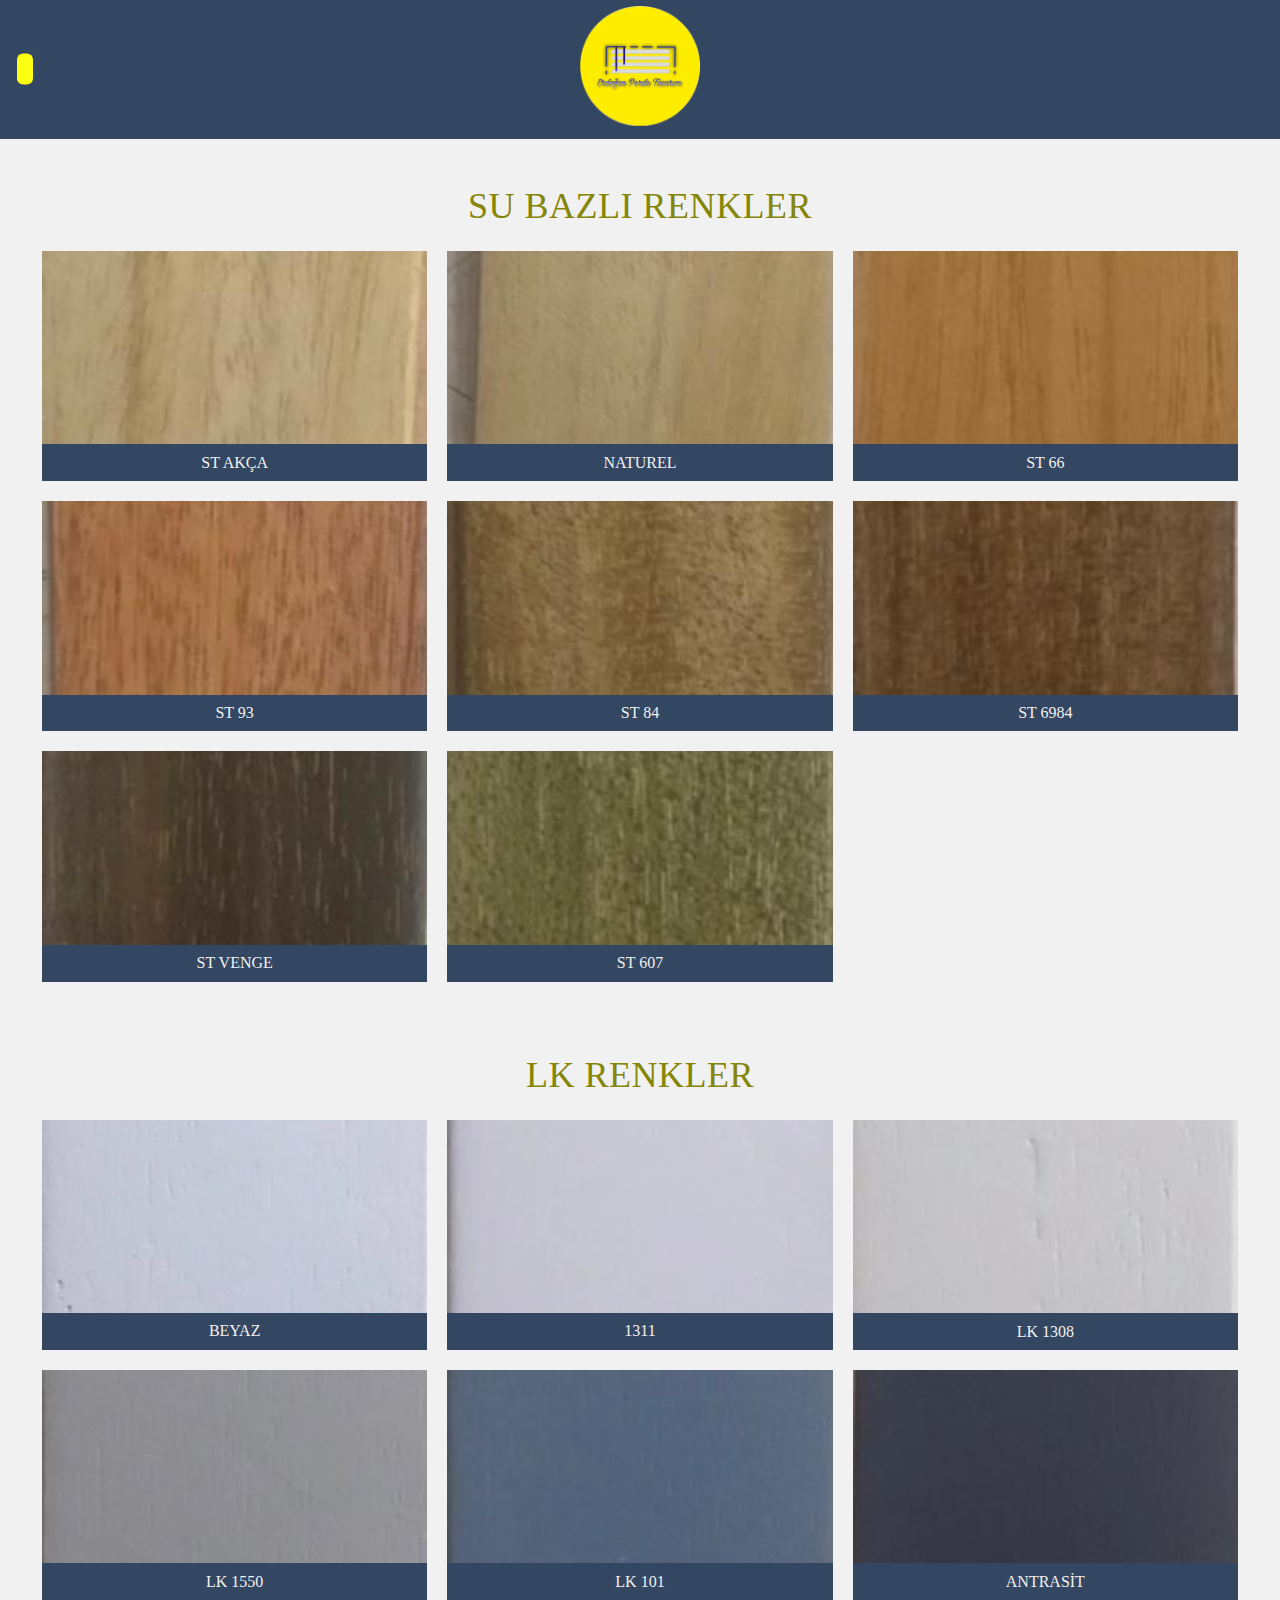
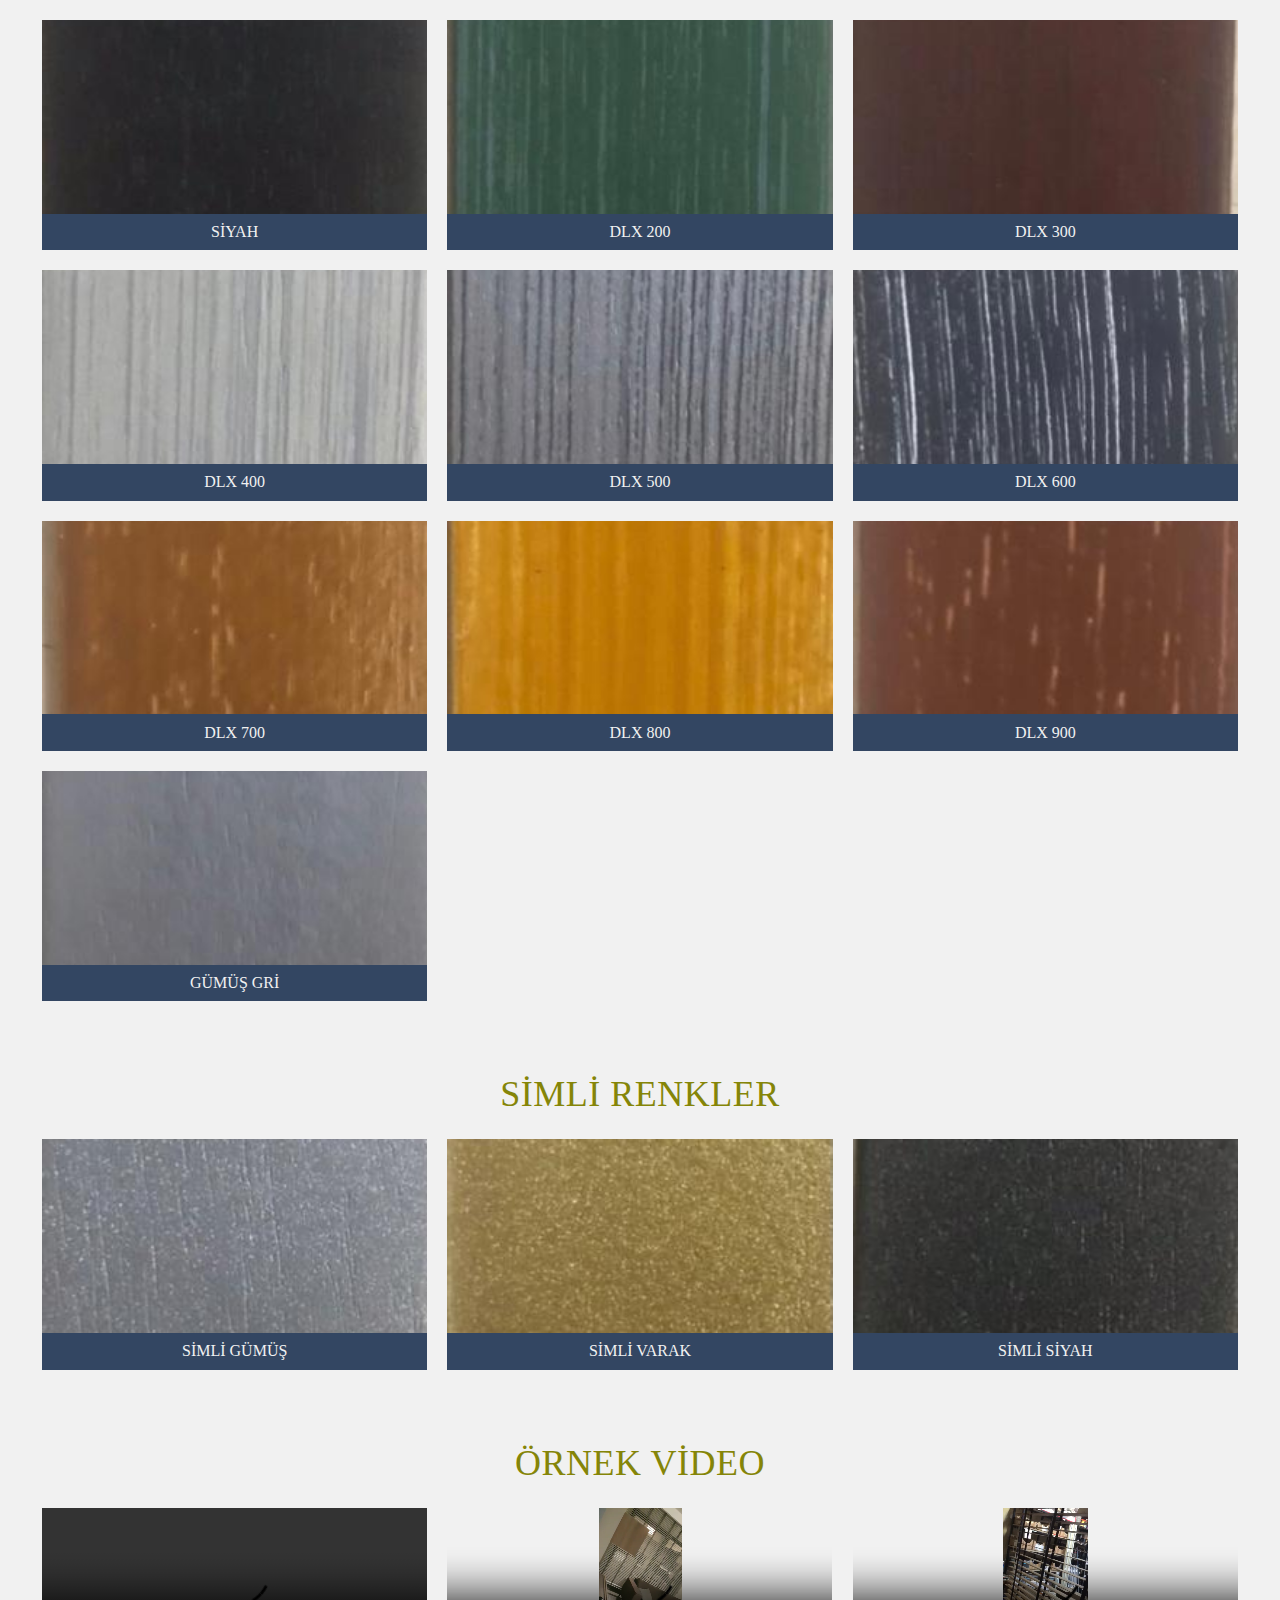
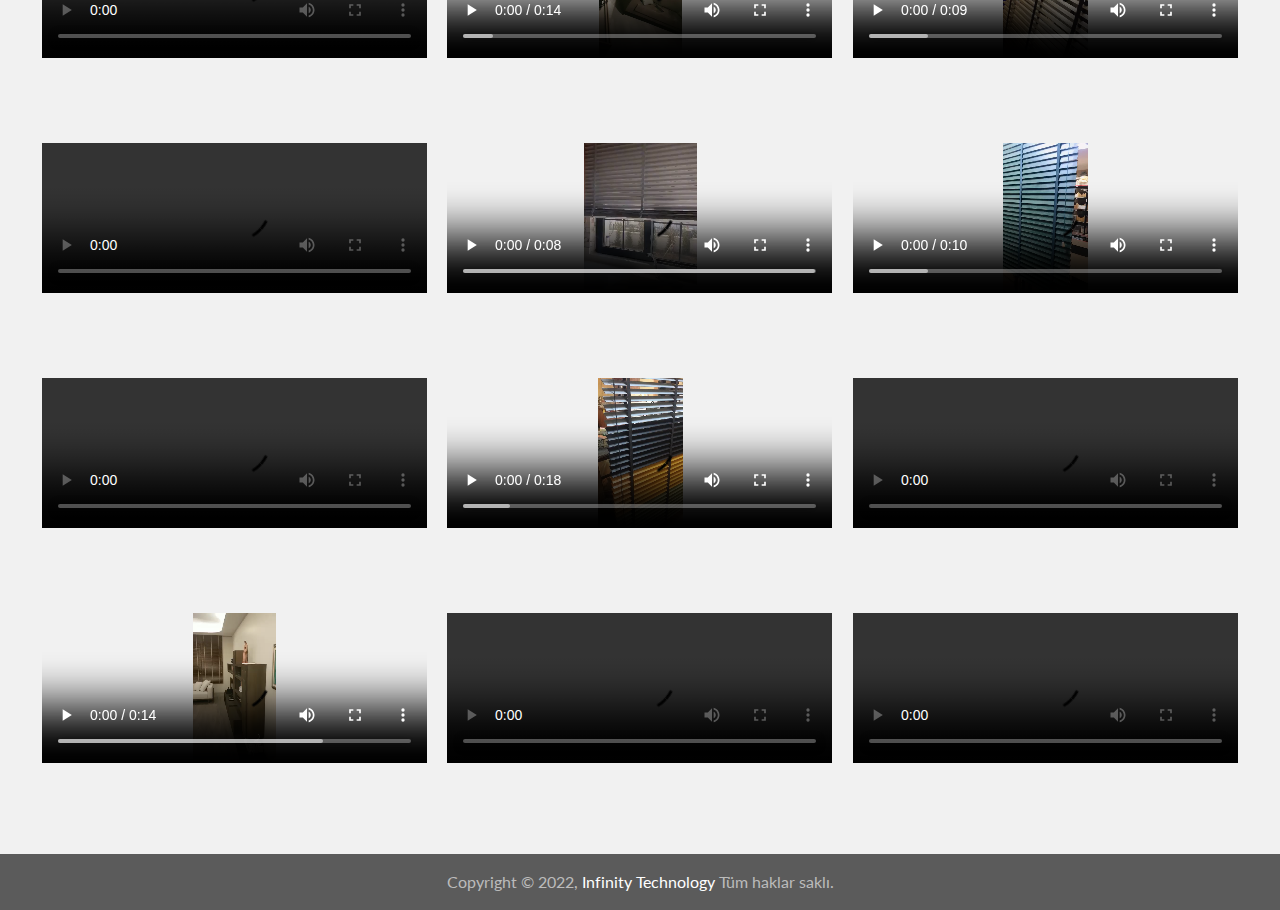
==== color-chart.html @ 48b12e14 "Add files via upload" ====
<!DOCTYPE html>
<html lang="tr">

<head>
  <meta charset="UTF-8">

  <meta http-equiv="X-UA-Compatible" content="IE=edge">

  <meta name="viewport" content="width=device-width, initial-scale=1.0">

  <title>Özel Tasarım Ahşap Perde | Erdoğan Perde Tasarım</title>

  <meta name="description"
    content="Ahşap Perde ile mekanlarınıza ayrıcalık katın. Size özel geniş renk ve boyut seçenekleriyle Ahşap Jaluzi Perde isteklerinize karşılık bulun .">

  <script src="scripts/main.js" defer></script>

  <script src="scripts/modal.js" defer></script>

  <script src="https://kit.fontawesome.com/9660dfcb3e.js" crossorigin="anonymous"></script>

  <link rel="stylesheet" href="styles/main.css">

  <link rel="stylesheet" href="styles/gallery.css">

  <link rel="stylesheet" href="styles/modal.css">

  <link rel="apple-touch-icon" sizes="180x180" href="favicon/apple-touch-icon.png">

  <link rel="icon" type="image/png" sizes="32x32" href="favicon/favicon-32x32.png">

  <link rel="icon" type="image/png" sizes="16x16" href="favicon/favicon-16x16.png">

  <link rel="manifest" href="favicon/site.webmanifest">

</head>

<body>
  <!-- this serve to wrapp all our content -->
  <div class="dropdown-content"> <!-- To wrapp our dropdown nav bar -->
    <div class="container">
      <div class="nav-container"> <!-- Our nav dropdown container -->

        <nav> <!-- Nav for medium and small screens-->
          <ul class="flex column">
            <li><a href="index.html" class="nav-link uppercase">Ana sayfa</a></li>
            <li><a href="color-chart.html" class="nav-link uppercase">Renk Kartelası</a></li>
            <li>
              <a href="#" class="nav-link uppercase" id="bize_ulasin">
                <span>
                  Bize Ulaşın &nbsp;
                </span>
                <span><i class="fa-solid fa-angle-down"></i></span>
              </a>
              <ul class="socials flex row center">
                <li><a href="https://instagram.com/erdogan_perde__tasarim?igshid=YmMyMTA2M2Y=" target="_blank"><i
                      class="fa-brands fa-instagram"></i></a></li>
                <li><a href="https://wa.me/+905436443362" target="_blank"><i class="fa-brands fa-whatsapp"></i></a></li>
              </ul>
            </li>
          </ul>
        </nav>
      </div>

      <div class="icon close center radius flex" id="closeBtn">
        <i class="fa-solid fa-xmark"></i>
      </div>
    </div>

  </div>

  <header class="container x-sm-spacing bg-blue"><!-- this section will display the layout of the header section -->

    <div class="center">
      <div class="sm-spacing middle" id="menuBtn">
        <i class="fa-solid fa-bars bg-yellow icon radius"></i>
      </div>
      <!--logo-->
      <div class="logo-wrapper">
        <div class="logo flex center">
          <a href="#" title="" rel="">
            <img src="images\main-page\logo\logo.webp" alt="">
          </a>
        </div>
      </div>

    </div>
  </header>

  <!-- This is the modal wrapper -->
  <div class="modal" id="modal">
    
    <div class="container flex center middle">
      <!-- Close button -->
    <div class="icon close center radius flex" id="modal_close">
      <i class="fa-solid fa-xmark"></i>
    </div>
    
    <!--These will serve as next & prev buttons -->
    <div id="prev">
      <i class="fa-solid fa-angle-left"></i>
    </div>
     <!-- Modal content -->
     <div class="modal-content center middle">

      <!-- The image that will be displayed -->
      <img src="" id="imageShown">
      
    </div>
    <div id="next">
      <i class="fa-solid fa-angle-right"></i>
    </div>

   
    </div>

  </div>

  <main>
    <section class="container">
      <article class="container center large-spacing">
        <div class="container center nrm-spacing">
          <h2 class="uppercase dark-yellow-color">Su Bazlı Renkler</h2>
        </div>

        <div class="flex center">
          <div class="container gallery-wrapper">

            <figure class="gallery-item flex column photo photo">
              <img src="images\color-chart\ST-AKCA.jpg" alt="ST AKÇA">
              <figcaption>ST AKÇA</figcaption>
            </figure>

            <figure class="gallery-item flex column photo">
              <img src="images\color-chart\NATUREL.jpg" alt="NATUREL">
              <figcaption>NATUREL</figcaption>
            </figure>

            <figure class="gallery-item flex column photo">
              <img src="images\color-chart\ST-66.jpg" alt="ST 66">
              <figcaption>ST 66</figcaption>
            </figure>

            <figure class="gallery-item flex column photo">
              <img src="images\color-chart\ST-93.jpg" alt="ST 93">
              <figcaption>ST 93</figcaption>
            </figure>

            <figure class="gallery-item flex column photo">
              <img src="images\color-chart\ST-84.jpg" alt="ST 84">
              <figcaption>ST 84</figcaption>
            </figure>

            <figure class="gallery-item flex column photo">
              <img src="images\color-chart\ST-6984.jpg" alt="ST 6984">
              <figcaption>ST 6984</figcaption>
            </figure>

            <figure class="gallery-item flex column photo">
              <img src="images\color-chart\ST-VENGE.jpg" alt="ST VENGE">
              <figcaption>ST VENGE</figcaption>
            </figure>

            <figure class="gallery-item flex column photo">
              <img src="images\color-chart\ST-607.jpg" alt="ST 607">
              <figcaption>ST 607</figcaption>
            </figure>
          </div>
        </div>
      </article>

      <article class="container center large-spacing">
        <div class="container center nrm-spacing">
          <h2 class="uppercase dark-yellow-color">LK Renkler</h2>
        </div>

        <div class="flex center">
          <div class="container gallery-wrapper">

            <figure class="gallery-item flex column photo">
              <img src="images\color-chart\BEYAZ.jpg" alt="BEYAZ">
              <figcaption>BEYAZ</figcaption>
            </figure>

            <figure class="gallery-item flex column photo">
              <img src="images\color-chart\13-11.jpg" alt="1311">
              <figcaption>1311</figcaption>
            </figure>

            <figure class="gallery-item flex column photo">
              <img src="images\color-chart\LK-1308.jpg" alt="LK 1308">
              <figcaption>LK 1308</figcaption>
            </figure>

            <figure class="gallery-item flex column photo">
              <img src="images\color-chart\LK-1550.jpg" alt="LK 1550">
              <figcaption>LK 1550</figcaption>
            </figure>

            <figure class="gallery-item flex column photo">
              <img src="images\color-chart\LK-101.jpg" alt="LK 101">
              <figcaption>LK 101</figcaption>
            </figure>

            <figure class="gallery-item flex column photo">
              <img src="images\color-chart\ANTRASİT.jpg" alt="ANTRASİT">
              <figcaption>ANTRASİT</figcaption>
            </figure>

            <figure class="gallery-item flex column photo">
              <img src="images\color-chart\SİYAH.jpg" alt="SİYAH">
              <figcaption>SİYAH</figcaption>
            </figure>

            <figure class="gallery-item flex column photo">
              <img src="images\color-chart\DLX-200.jpg" alt="DLX 200">
              <figcaption>DLX 200</figcaption>
            </figure>

            <figure class="gallery-item flex column photo">
              <img src="images\color-chart\DLX-300.jpg" alt="DLX 300">
              <figcaption>DLX 300</figcaption>
            </figure>

            <figure class="gallery-item flex column photo">
              <img src="images\color-chart\DLX-400.jpg" alt="DLX 400">
              <figcaption>DLX 400</figcaption>
            </figure>

            <figure class="gallery-item flex column photo">
              <img src="images\color-chart\DLX-500.jpg" alt="DLX 500">
              <figcaption>DLX 500</figcaption>
            </figure>

            <figure class="gallery-item flex column photo">
              <img src="images\color-chart\DLX-600.jpg" alt="DLX 600">
              <figcaption>DLX 600</figcaption>
            </figure>

            <figure class="gallery-item flex column photo">
              <img src="images\color-chart\DLX-700.jpg" alt="DLX 700">
              <figcaption>DLX 700</figcaption>
            </figure>

            <figure class="gallery-item flex column photo">
              <img src="images\color-chart\DLX-800.jpg" alt="DLX 800">
              <figcaption>DLX 800</figcaption>
            </figure>

            <figure class="gallery-item flex column photo">
              <img src="images\color-chart\DLX-900.jpg" alt="DLX 900">
              <figcaption>DLX 900</figcaption>
            </figure>

            <figure class="gallery-item flex column photo">
              <img src="images\color-chart\SILVER-GREY.jpg" alt="GÜMÜŞ GRİ">
              <figcaption>GÜMÜŞ GRİ</figcaption>
            </figure>
          </div>
        </div>
      </article>

      <article class="container center large-spacing">
        <div class="container center nrm-spacing">
          <h2 class="uppercase dark-yellow-color">Simli Renkler</h2>
        </div>

        <div class="flex center">
          <div class="container gallery-wrapper">

            <figure class="gallery-item flex column photo">
              <img src="images\color-chart\SILVERY-SİLVER.jpg" alt="SİMLİ GÜMÜŞ">
              <figcaption>SİMLİ GÜMÜŞ</figcaption>
            </figure>

            <figure class="gallery-item flex column photo">
              <img src="images\color-chart\SILVERY-VARAK.jpg" alt="SİMLİ VARAK">
              <figcaption>SİMLİ VARAK</figcaption>
            </figure>

            <figure class="gallery-item flex column photo">
              <img src="images\color-chart\SILVERY-BLACK.jpg" alt="SİMLİ SİYAH">
              <figcaption>SİMLİ SİYAH</figcaption>
            </figure>
          </div>
        </div>
      </article>

      <article class="container center large-spacing">
        <div class="container center nrm-spacing">
          <h2 class="uppercase dark-yellow-color">ÖRNEK VİDEO</h2>
        </div>
        <div class="container gallery-wrapper">
          <figure class="gallery-item">
            <video controls>
              <source src="videos\vd-1.mp4" type="video/mp4">
            </video>
          </figure>
          <figure class="gallery-item">
            <video controls>
              <source src="videos\vd-2.mp4" type="video/mp4">
            </video>
          </figure>
          <figure class="gallery-item">
            <video controls>
              <source src="videos\vd-3.mp4" type="video/mp4">
            </video>
          </figure>
          <figure class="gallery-item">
            <video controls>
              <source src="videos\vd-4.mp4" type="video/mp4">
            </video>
          </figure>
          <figure class="gallery-item">
            <video controls>
              <source src="videos\vd-5.mp4" type="video/mp4">
            </video>
          </figure>
          <figure class="gallery-item">
            <video controls>
              <source src="videos\vd-6.mp4" type="video/mp4">
            </video>
          </figure>
          <figure class="gallery-item">
            <video controls>
              <source src="videos\vd-7.mp4" type="video/mp4">
            </video>
          </figure>
          <figure class="gallery-item">
            <video controls>
              <source src="videos\vd-8.mp4" type="video/mp4">
            </video>
          </figure>
          <figure class="gallery-item">
            <video controls>
              <source src="videos\vd-9.mp4" type="video/mp4">
            </video>
          </figure>
          <figure class="gallery-item">
            <video controls>
              <source src="videos\vd-10.mp4" type="video/mp4">
            </video>
          </figure>
          <figure class="gallery-item">
            <video controls>
              <source src="videos\vd-11.mp4" type="video/mp4">
            </video>
          </figure>
          <figure class="gallery-item">
            <video controls>
              <source src="videos\vd-12.mp4" type="video/mp4">
            </video>
          </figure>
          </figure>
        </div>
      </article>


    </section>
  </main>
  <footer>
    <div class="nrm-spacing center">
      <p>
        Copyright © 2022, <a href="https://ankawebdesign.000webhostapp.com/" target="_blank"
          style="color: white ">Infinity Technology</a> Tüm haklar saklı.
      </p>
    </div>
  </footer>
</body>

</html>
---- styles/main.css ----
/** ===== VARIABLES & GENERAL BEHAVIOR ====== */

@import url('https://fonts.googleapis.com/css2?family=Lato:wght@400;700&display=swap');
:root {
  /** Font size **/
  --fs-small: 13px;
  --fs-normal: 16px;
  --fs-medium: 20px;
  --fs-large: 36px;
  --fs-x-large: 42px;

  /** Spacing **/
  --x-sm-space: .4rem;
  --sm-space: .66rem;
  --space: 1rem;
  --large-space: 1.5rem;
  --x-large-space: 2.25rem;
  --xx-large-space: 3.38rem;

  /** Colors **/
  --main-color: #f1f1f1;
  --scd-color: #fcff11;
  --third-color: #334662;
  --main-font-color: #5b5b5b;
  --title-color: #858508;
}

*, *::before, *::after {
  box-sizing: border-box;
  margin: 0;
  padding: 0;
  scroll-behavior: smooth;
}

::-webkit-scrollbar {
  width: 4px;
  height: 8px;
}

::-webkit-scrollbar-thumb {
  background: var(--title-color);
}

body {
  font-family: 'Lato', sans-serif;
  -webkit-font-smoothing: antialiased;
  line-height: 1.5;
  font-weight: 400;
  font-size: var(--fs-small);
  font-style: normal;
  background-color: var(--main-color);
  overflow-x: hidden;
  color: var(--main-font-color);
}

/**==== Typography -- Icons --- List --- Links ====*/

h1, h2, h3, h4, h5, h6 {
  font-weight: 400;
}

h1, h2, h3, h4, figcaption {
  font-family: 'Merriweather', Georgia, 'Times New Roman', Times, serif;
}

.reason h4 {
  margin-bottom: var(--sm-spacespace);
  font-size: var(--fs-normal);
  text-transform: uppercase;
}

ul {
  list-style: none;
}

li {
  display: inline-block;
}

a, abbr {
  text-decoration: none;
}

#menuBtn {
  position: absolute;
  top: 50%;
  left: var(--x-sm-spacesm-space);
  transform: translateY(-50%)
}

.nav-link {
  display: block;
  color: var(--main-font-color);
  font-weight: 600;
  padding: var(--sm-space) var(--space);
}

.nav-link:hover {
  color: white;
  background-color: #8b8b3b;
}

.column .nav-link:hover {
  transform: translateX(8px) 
}

i {
  transform: scale(1.5);
  cursor: pointer;
}

.socials i:hover {
  transform: scale(2);
}

.fa-instagram {color: rgb(238, 69, 97)}
.fa-whatsapp {color: rgb(11, 182, 11)}

.icon {
  padding: 6px 8px;
  height: auto;
}

.close i {
  color: var(--main-color);
}

.fa-angle-down {
  transform: scale(1)
}

.close i:hover {color: var(--scd-color)}

.reasons-nav a {
  display: block;
  height: .6em;
  width: .6em;
  background-color: var(--main-color);
  flex: 1;
  opacity: 0.7;
  transition: all .2s ease-in-out;
}

.reasons-nav a:hover {
  transform: scale(1.5);
  opacity: 1;
}

.uppercase {
  text-transform: uppercase;
  letter-spacing: .5px;
}

/** figcaption **/ 
figcaption {
  background-color: var(--third-color);
  padding: var(--x-sm-space);
  color: var(--main-color);
}

img {
  width: 100%;
  object-fit: cover;
}
/**============= Layout ================*/

/** Style classes **/
.container {
  position: relative;
  width: 100%;
}

.center {
  text-align: center;
  justify-content: center;
  margin: 0 auto;
}

.middle {
 align-self: center;
 vertical-align: center;
}

.radius {
 border-radius: 6px;
}

.max-width {
 max-width: 850px;
}

.flex {
  display: flex;
}

.row {
  flex-flow: row wrap;
}
.column {
  flex-direction: column;
}

.xx-large-spacing {
  padding: var(--xx-large-space);
}

.x-large-spacing {
  padding: var(--x-large-space);
}

.large-spacing {
  padding: var(--large-space);
}
.nrm-spacing {
  padding: var(--space);
}

.sm-spacing {
  padding: var(--sm-space);
}

.x-sm-spacing {
  padding: var(--x-sm-space);
}

.margin-bottom {
  margin-bottom: var(--space);
}

.shadow {
  box-shadow: 0 1px 4px rgba(0, 0, 0, .2), 0 2px 6px rgba(0, 0, 0, .19);
}

.bg-yellow {
  background-color: var(--scd-color);
  color:rgb(50, 50, 50);
}

.bg-blue {
  background-color: var(--third-color);
}

.white-color {
  color: var(--main-color);
}

.yellow-color {
  color: var(--scd-color);
}

.dark-yellow-color {
  color: var(--title-color)
}

.dark-blue-color {
  color: var(--third-color)
}

.circle {
  border-radius: 50%;
}

/** Header & Nav **/

.nav-container nav {
  margin: var(--space) 0 0;
}

.dropdown-content, .nav-container, .socials {
  transform: translateX(-100%);
  transition: transform .4s ease-in-out;
}

.dropdown-content {
  position: fixed;
  left: 0;
  top: 0;
  bottom: 0;
  right: 0;
  background-color: rgba(0, 0, 0, .8);
  z-index: 100;
}

.nav-container {
  background-color: var(--main-color);
  width: 80%;
  max-width: 300px;
  height: 100vh;
  transition-delay: .4s;
}

.socials {
  width: 100%;
  background-color: #ccc;
}
.socials li {
  margin: var(--space);
}

.close {
  position: fixed;
  top: var(--space);
  right: 4px;
  border: 2px solid var(--main-font-color);
}

.close:hover {
  border-color: var(--scd-color);
}

.logo-wrapper {
  flex: 1;
}

/** Main **/
main {
  font-size: var(--fs-normal);
}

#intro {
  width: 80%;
}

.logo img {
  max-height: 120px;
}

.img-container {
  border: 2px solid rgba(255, 255, 255, .4);
  flex-grow: 1;
  overflow: hidden;
  height: 200px;
  width: 200px;
}

.reasons {
  display: flex;
  overflow-x: auto;
  scroll-snap-type: x mandatory;
  color: var(--main-color)
}

.reason {
  scroll-snap-align: start;
  flex: 1 0 100%;
  padding: var(--space);
  align-self: center;
  scroll-behavior: smooth;
}

.reasons-nav {
  position: absolute;
  bottom: 1.5em;
  left: 50%;
  transform: translateX(-50%);
  flex-wrap: nowrap;
  column-gap: .3rem;
  display: none;
}

.open {
  display: block;
  transform: translateX(0%);
}


footer {
  background-color: var(--main-font-color);
  color: #bbb;
}

/** ======= RESPONSIVE ====== */

@media screen and (min-width: 600px) {
  .logo img {
    max-width: 200px;
  }

  .reasons {
    min-height: 200px;
    padding: var(--sm-space) 0;
  }

  .reason {
    flex: 1 0 49.9%;
    position: relative;
  }
  
  .reason:not(:last-child)::after {
    content: "";
    position: absolute;
    right: 0;
    top: 50%;
    height: 100px;
    transform: translateY(-50%);
    width: 2px;
    background: #bbb;
  }

  h1, h2{
    font-size: var(--fs-large)
  }
  h3, h4 {
    font-size: var(--fs-medium);
  }
  .reasons-nav {
    display: flex;
  }
}
@media screen and (min-width: 900px) {
  body {
    font-size: var(--fs-normal);
  }
  .reason {
    flex: 1 0 33%;
  }
}
---- styles/gallery.css ----
.gallery-wrapper {
  position: relative;
  flex-grow: 1;
  margin: auto;
  max-width: 1200px;
  /* max-height: 1200px; */
  
  display: grid;
  grid-template-columns: repeat(6, 1fr);
  grid-gap: var(--space);
  justify-items: center;
  align-items: center;

  
}

.gallery-item {
  grid-column: span 3;
  width: 100%;
  transition: all .25s;
  border: 2px solid rgba(0, 0, 0, 0);
  aspect-ratio: 16/9;
  
}

.gallery-item:hover figcaption {
  background-color: var(--main-font-color);
}

.gallery-item img {
  height: 90%;
  object-fit: cover;
}

img {
  width: 100%;
}

video {
  width: 100%;
  /* max-height: 200px;
  min-height: 150px; */
  height: 150px;
}

/** Media queries **/
@media only screen and (min-width: 600px) {
  .gallery-item {
    grid-column: span 2;
  }
}

@media only screen and (max-width: 350px) {
  .gallery-item {
    grid-column: span 6;
  }
}
---- styles/modal.css ----
.modal {
  display: none;
  position: fixed;
  left: 0;
  top: 0;
  width: 100%;
  height: 100vh;
  z-index: 101;
  background: rgba(0, 0, 0, .7);
}

 .modal .container {
  position: relative;
  height: 100%;
}

.fa-angle-left, .fa-angle-right {
  position: absolute;
  top: 50%;
  transform: translateY(-50%) scale(2);
  color: #ccc;
}
.fa-angle-left {
  left: 1rem;
}

.fa-angle-right {
  right: 1rem;
}

.modal-content img {
  max-height: 95vh;
}
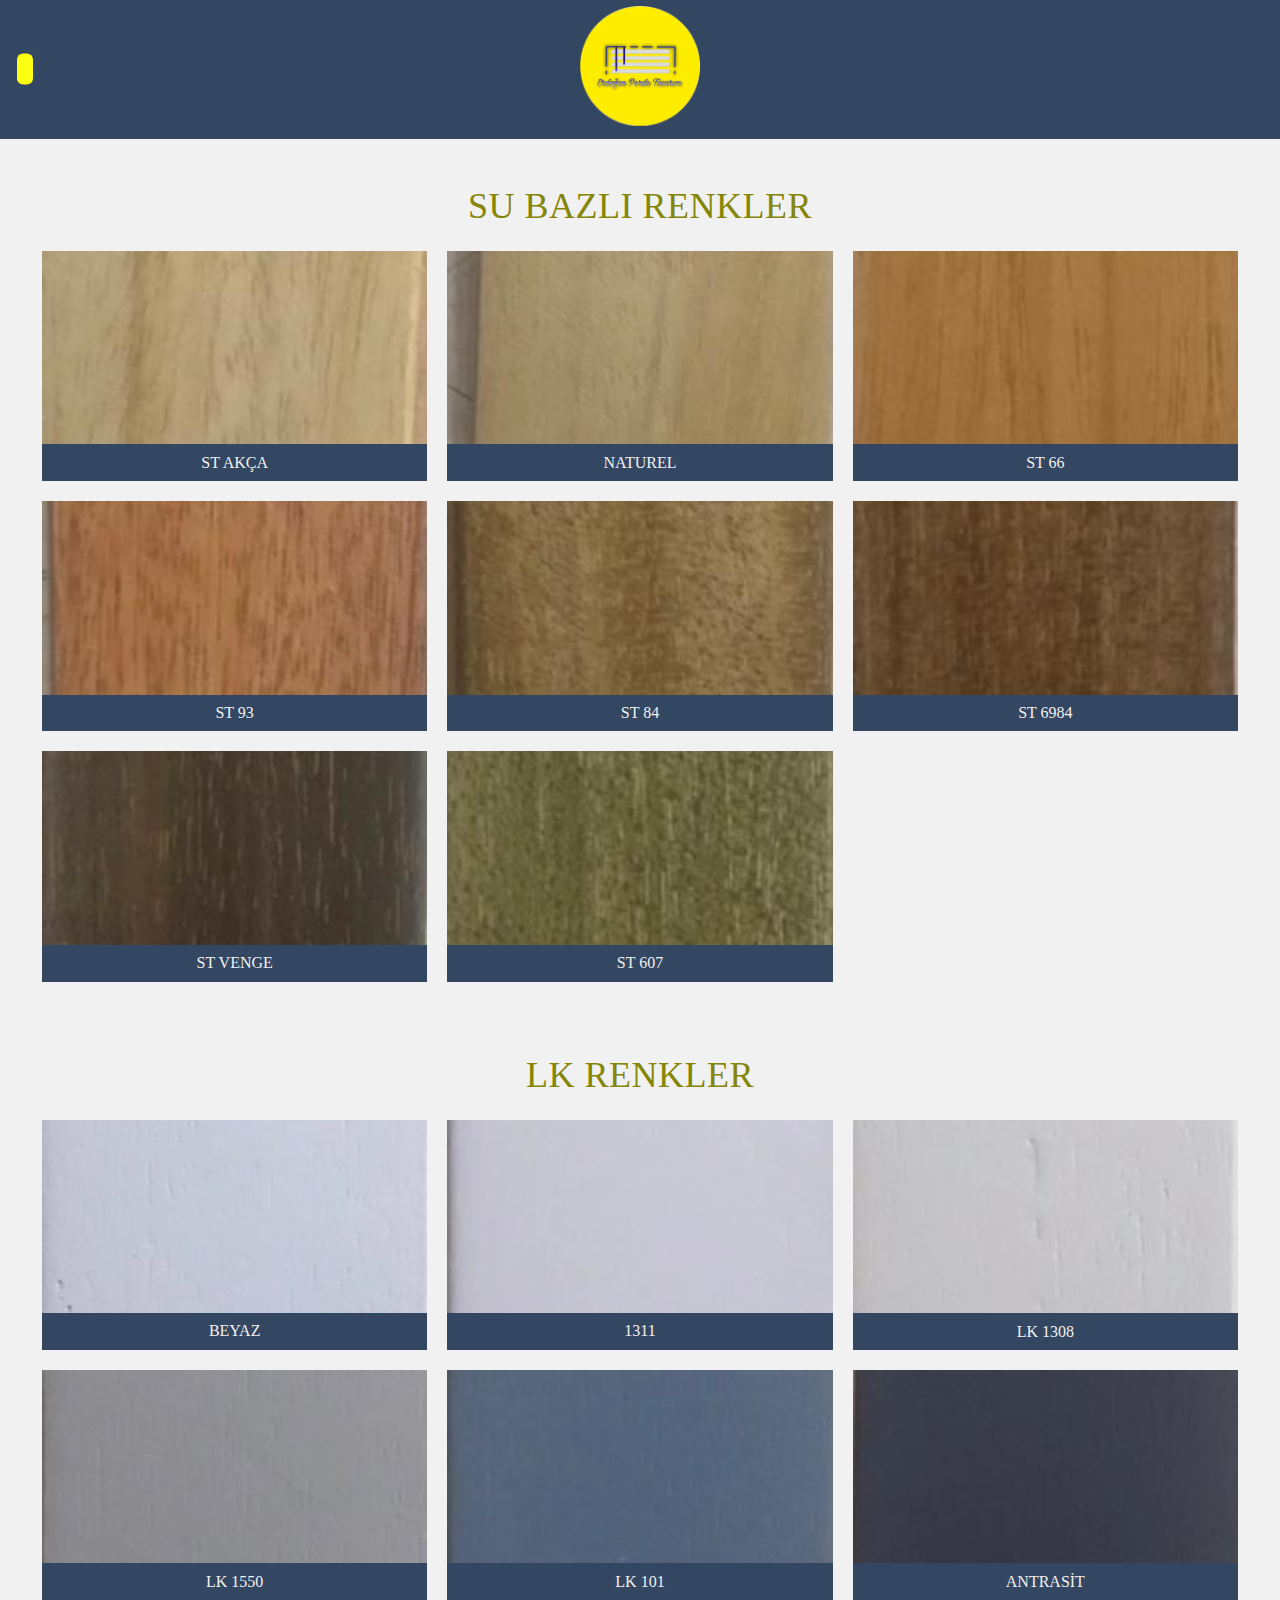
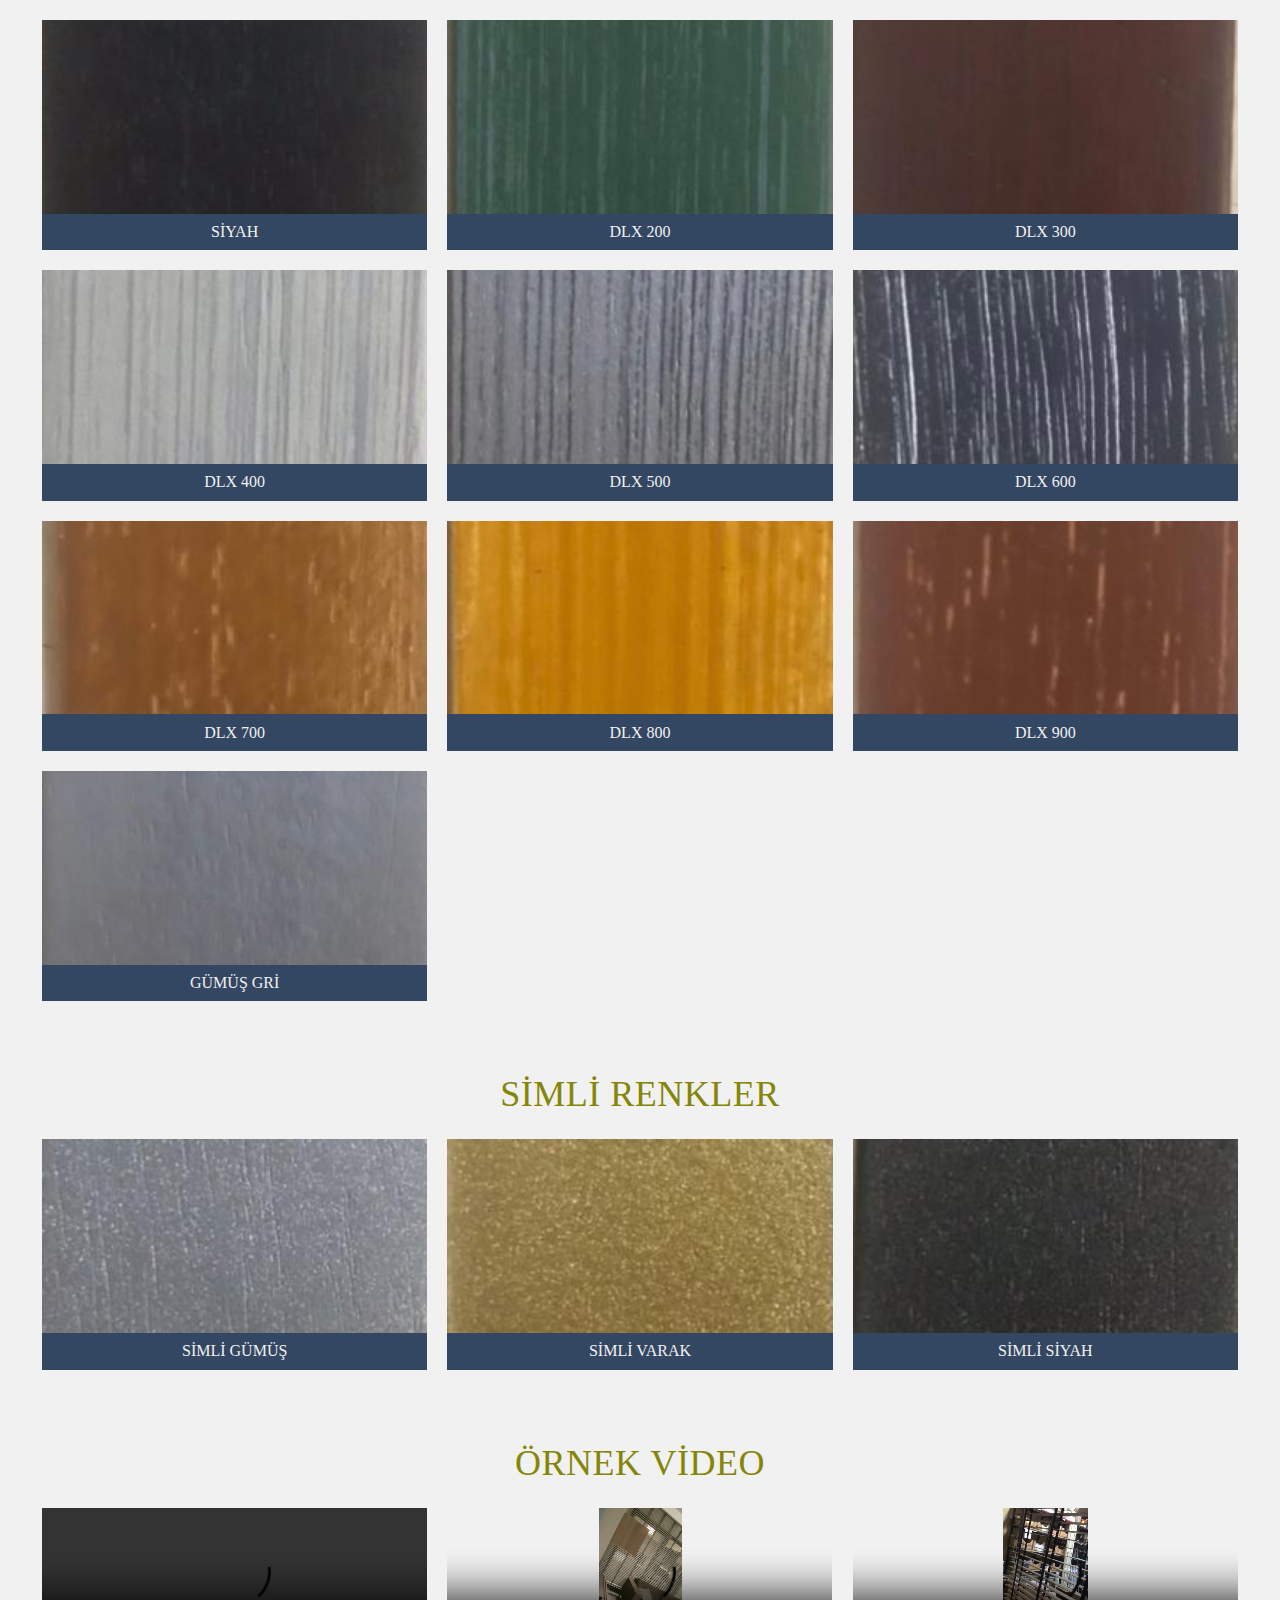
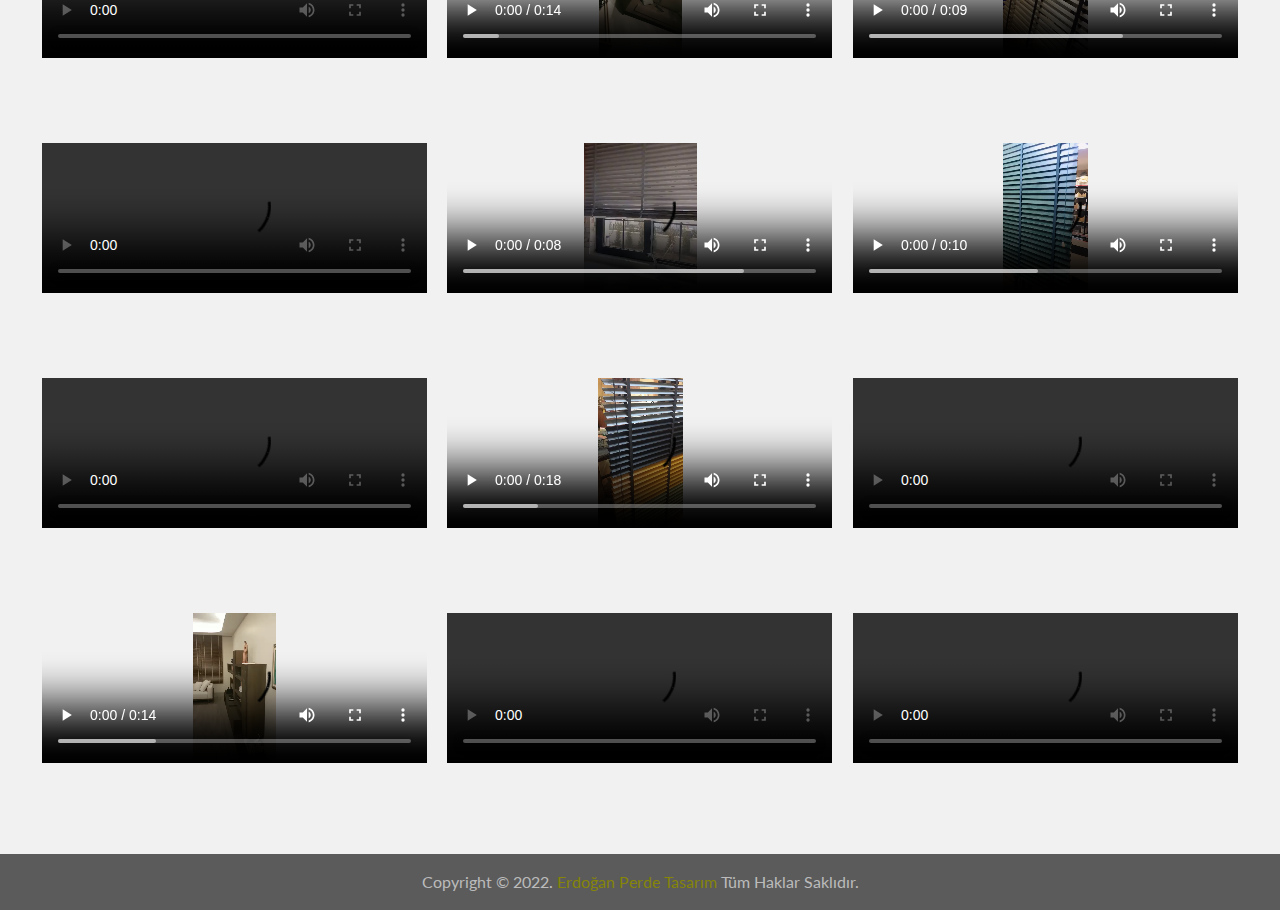
==== commit 06bce7d5: "Update color-chart.html" ====
--- a/color-chart.html
+++ b/color-chart.html
@@ -360,12 +360,9 @@
   </main>
   <footer>
     <div class="nrm-spacing center">
-      <p>
-        Copyright © 2022, <a href="https://ankawebdesign.000webhostapp.com/" target="_blank"
-          style="color: white ">Infinity Technology</a> Tüm haklar saklı.
-      </p>
+      <p>Copyright © 2022. <span class="dark-yellow-color">Erdoğan Perde Tasarım</span> Tüm Haklar Saklıdır.</p>
     </div>
   </footer>
 </body>
 
-</html>+</html>
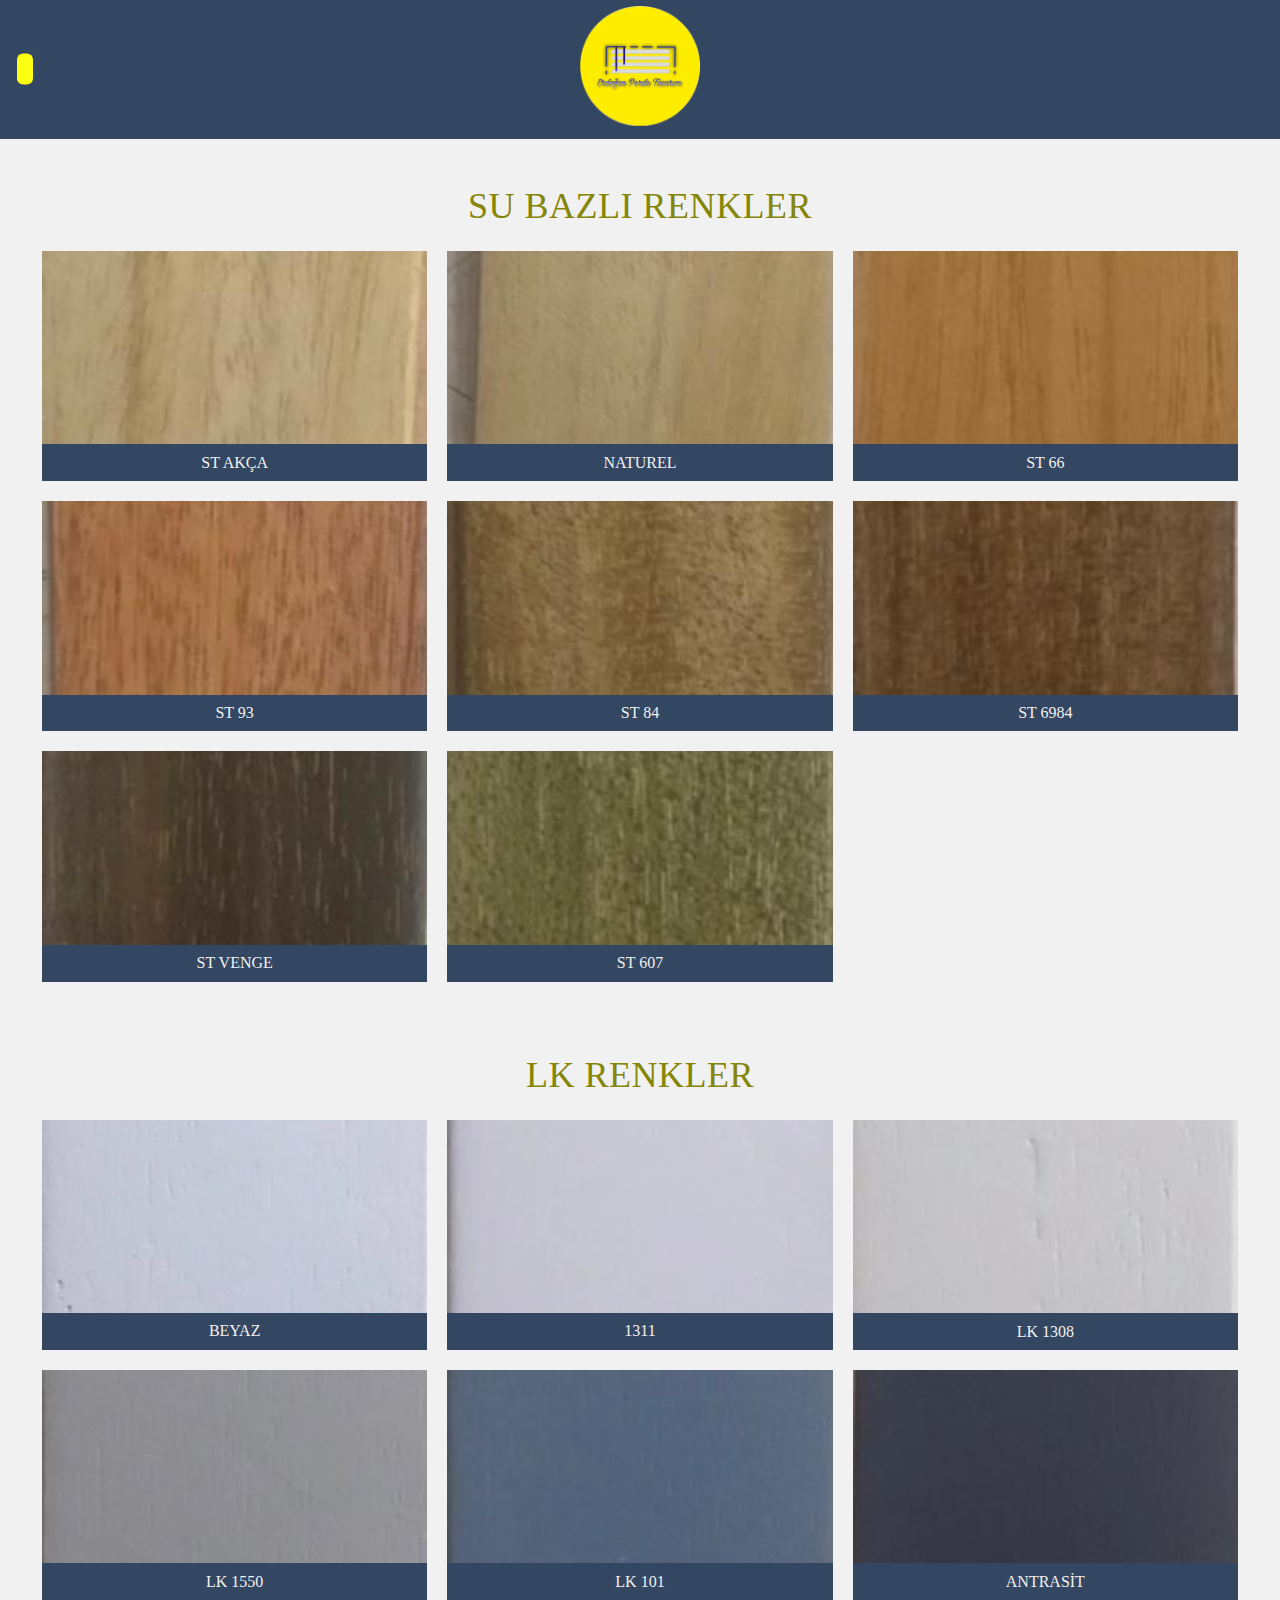
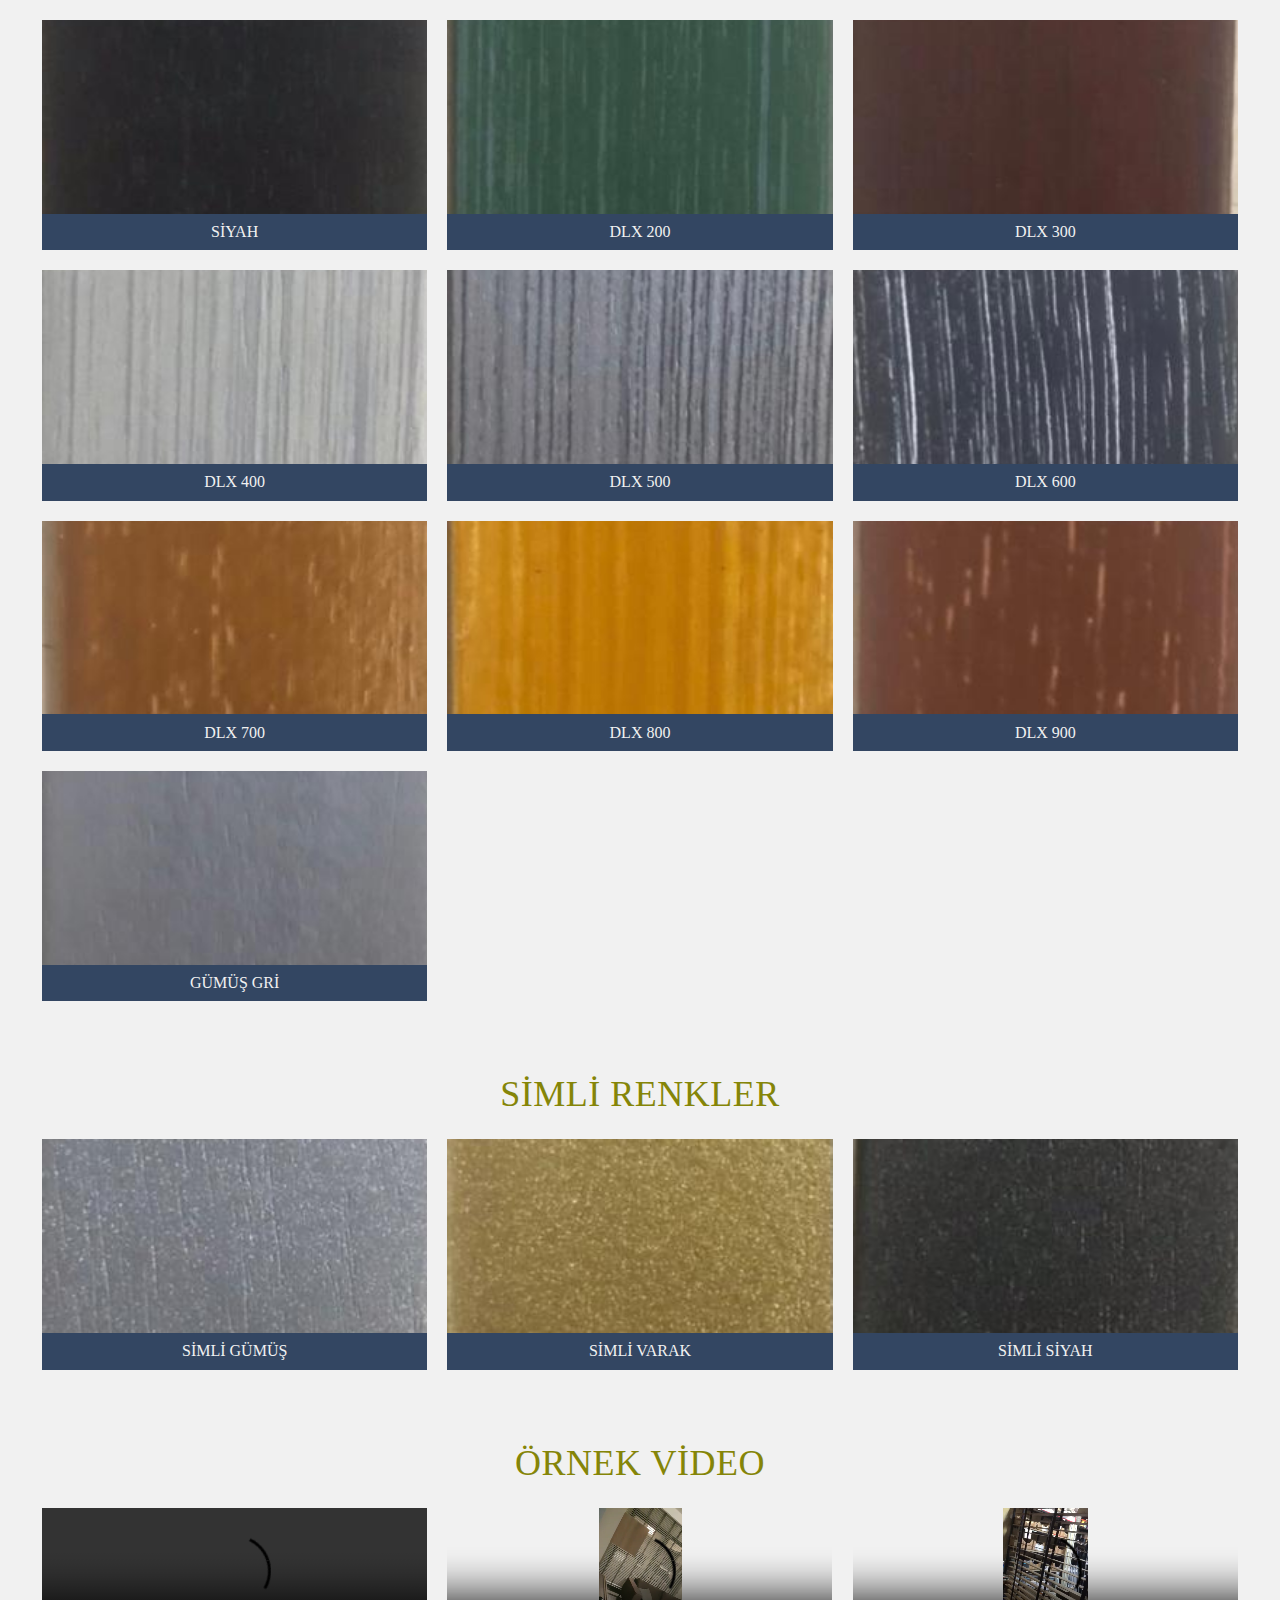
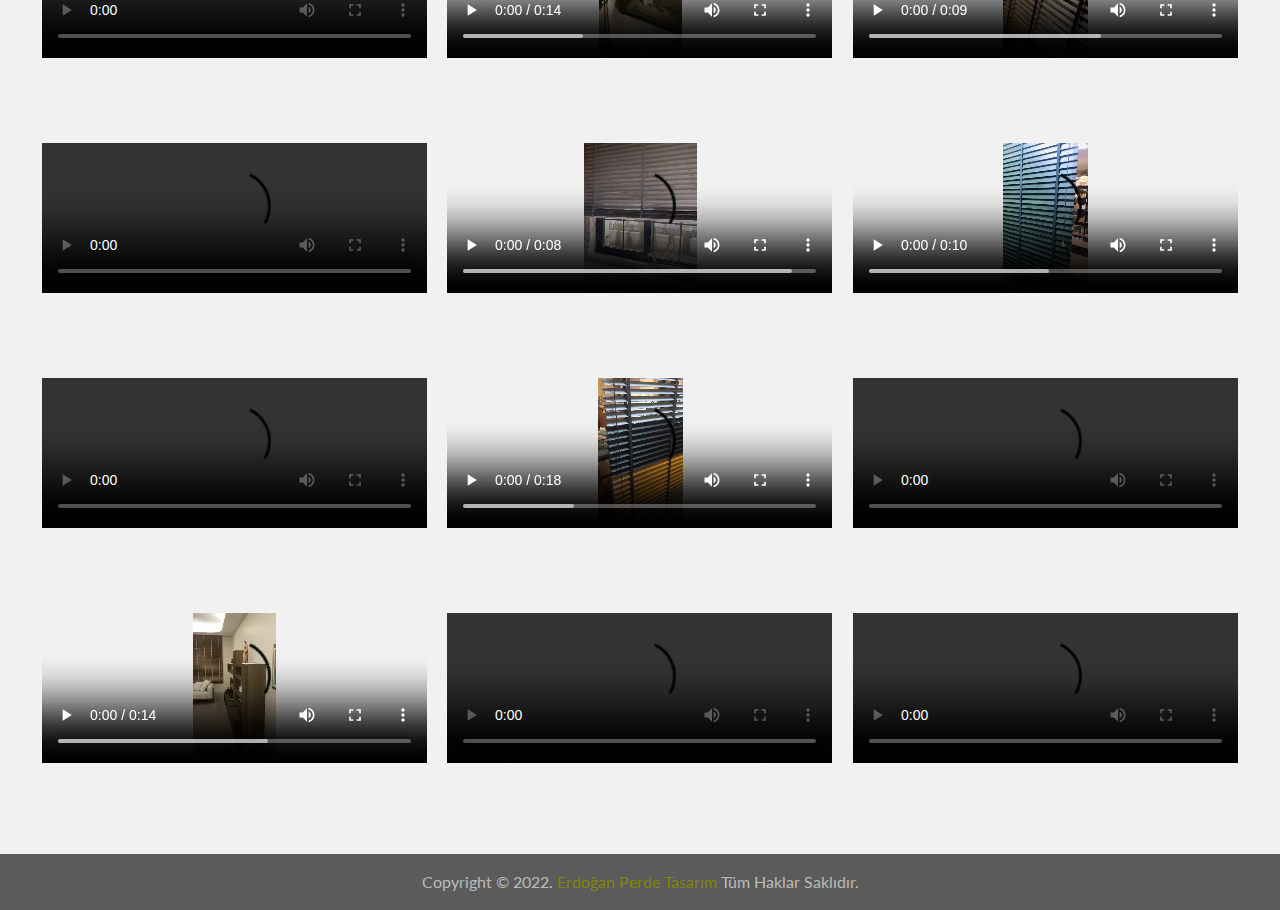
==== commit c51cefee: "Update color-chart.html" ====
--- a/color-chart.html
+++ b/color-chart.html
@@ -8,7 +8,7 @@
 
   <meta name="viewport" content="width=device-width, initial-scale=1.0">
 
-  <title>Özel Tasarım Ahşap Perde | Erdoğan Perde Tasarım</title>
+  <title>Renk Kartelası | Erdoğan Perde Tasarım</title>
 
   <meta name="description"
     content="Ahşap Perde ile mekanlarınıza ayrıcalık katın. Size özel geniş renk ve boyut seçenekleriyle Ahşap Jaluzi Perde isteklerinize karşılık bulun .">
